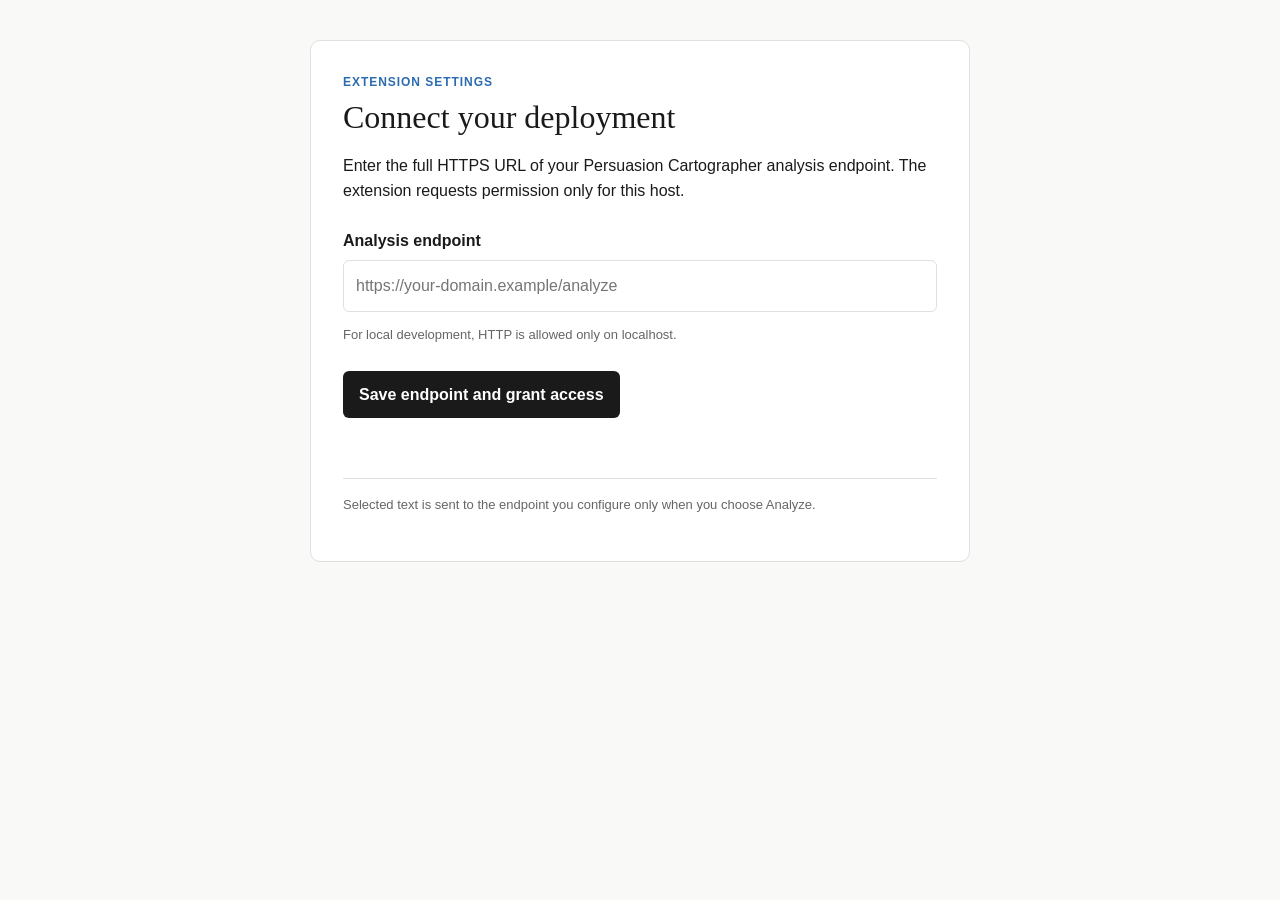
==== extension/options.html @ 1357ef71 "Added testing branch" ====
<!DOCTYPE html>
<html lang="en">
<head>
    <meta charset="UTF-8">
    <meta name="viewport" content="width=device-width, initial-scale=1.0">
    <title>Persuasion Cartographer Settings</title>
    <link rel="stylesheet" href="options.css">
</head>
<body>
    <main>
        <p class="eyebrow">Extension settings</p>
        <h1>Connect your deployment</h1>
        <p>Enter the full HTTPS URL of your Persuasion Cartographer analysis endpoint. The extension requests permission only for this host.</p>
        <form id="settings-form">
            <label for="endpoint">Analysis endpoint</label>
            <input id="endpoint" name="endpoint" type="url" placeholder="https://your-domain.example/analyze" autocomplete="url" required>
            <p class="hint">For local development, HTTP is allowed only on localhost.</p>
            <button type="submit">Save endpoint and grant access</button>
            <p id="status" role="status" aria-live="polite"></p>
        </form>
        <p class="privacy-note">Selected text is sent to the endpoint you configure only when you choose Analyze.</p>
    </main>
    <script src="options.js"></script>
</body>
</html>
---- extension/options.css ----
:root {
    --bg: #f9f9f8;
    --paper: #fff;
    --text: #1a1a1a;
    --muted: #666;
    --border: #e0e0e0;
    --accent: #2b6cb0;
    --accent-light: #ebf4ff;
}

* { box-sizing: border-box; }
body { margin: 0; padding: 40px 20px; background: var(--bg); color: var(--text); font: 16px/1.6 -apple-system, BlinkMacSystemFont, "Segoe UI", sans-serif; }
main { max-width: 660px; margin: 0 auto; padding: 32px; border: 1px solid var(--border); border-radius: 10px; background: var(--paper); }
.eyebrow { margin: 0 0 6px; color: var(--accent); font-size: 12px; font-weight: 700; letter-spacing: .08em; text-transform: uppercase; }
h1 { margin: 0; font: normal 32px/1.2 Georgia, Cambria, "Times New Roman", serif; }
label { display: block; margin: 24px 0 7px; font-weight: 650; }
input { width: 100%; padding: 12px; border: 1px solid var(--border); border-radius: 6px; font: inherit; }
input:focus { outline: 2px solid var(--accent); outline-offset: 1px; }
.hint, .privacy-note { color: var(--muted); font-size: 13px; }
button { margin-top: 12px; padding: 11px 16px; border: 0; border-radius: 6px; background: var(--text); color: white; font: inherit; font-weight: 600; cursor: pointer; }
button:disabled { opacity: .65; cursor: wait; }
#status { min-height: 24px; margin: 10px 0 0; color: #23623c; }
#status.error { color: #a12622; }
.privacy-note { margin-top: 26px; padding-top: 16px; border-top: 1px solid var(--border); }
@media (max-width: 520px) { body { padding: 16px 10px; } main { padding: 22px 18px; } h1 { font-size: 27px; } }
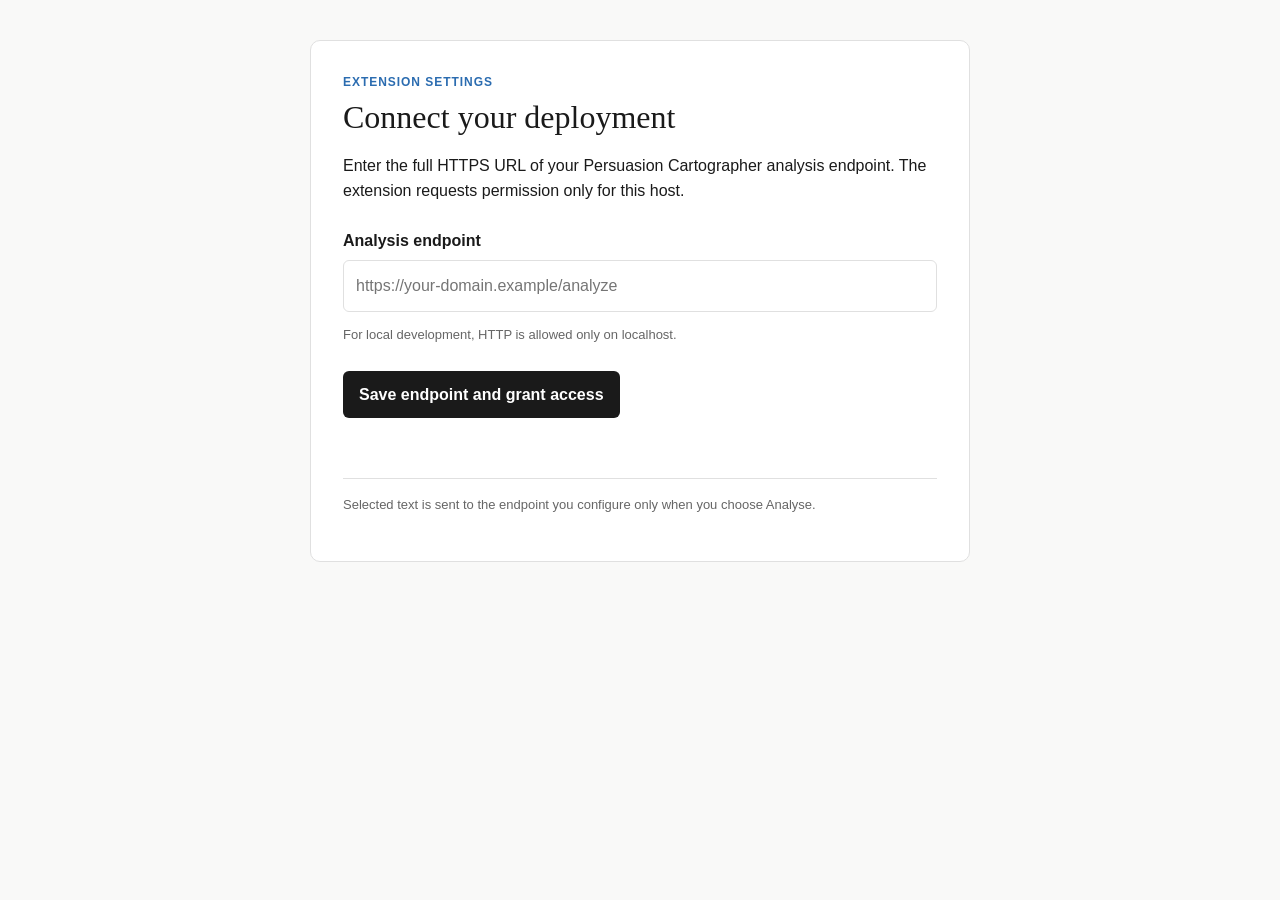
==== commit 4e2ab554: "Updated prompt and schema to detect coded language and allow better quote analysis" ====
--- a/extension/options.html
+++ b/extension/options.html
@@ -18,7 +18,7 @@
             <button type="submit">Save endpoint and grant access</button>
             <p id="status" role="status" aria-live="polite"></p>
         </form>
-        <p class="privacy-note">Selected text is sent to the endpoint you configure only when you choose Analyze.</p>
+        <p class="privacy-note">Selected text is sent to the endpoint you configure only when you choose Analyse.</p>
     </main>
     <script src="options.js"></script>
 </body>
